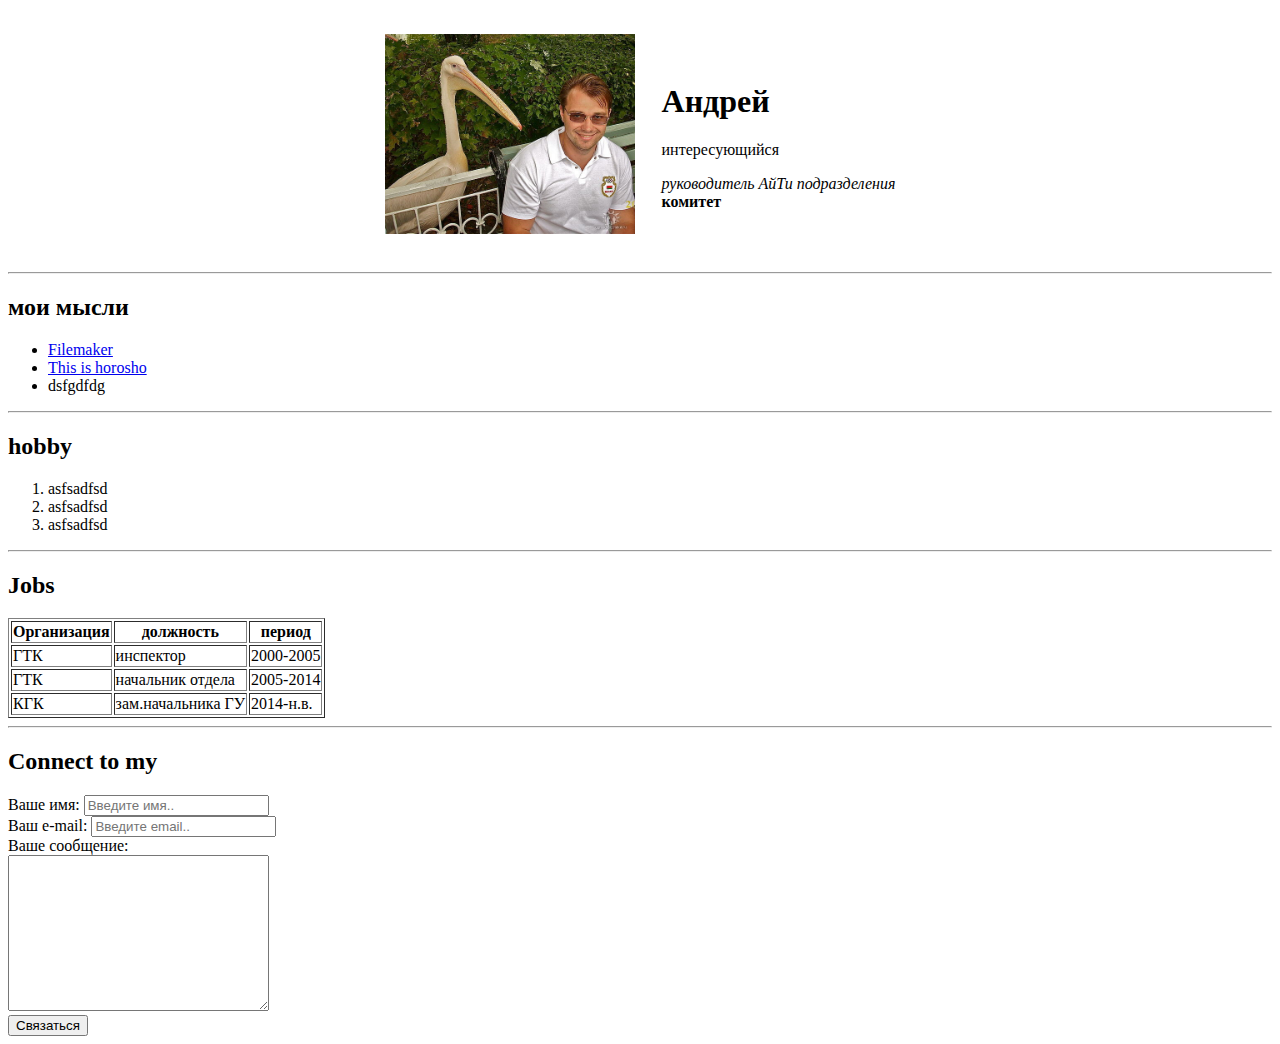
==== index.html @ 03b9af84 "Add files via upload" ====
<!DOCTYPE html>
<html>
<head>
  <meta charset="UTF-8">
  <title>Andruta</title>
</head>
<body>
  <center> <table cellspacing="25">
      <tr>
      <td><img src="i.jpeg" width="250" alt="face"></td>
      <td><h1>Андрей</h1>
  <p>интересующийся</p>
  <em>руководитель АйТи подразделения</em><br>
  <strong>комитет</strong></td>
      </tr>
  </table></center>


  <hr>
  <h2>мои мысли</h2>
  <ul>
      <li><a href="https://www.filemakermagazine.com" target="_blank"> Filemaker</a></li>
      <li>
          <a href="links.html">This is horosho</a>   
      </li>
      <li>dsfgdfdg</li>
  </ul>
<hr>
  <h2>hobby</h2>

  <ol>
      <li>asfsadfsd</li>
      <li>asfsadfsd</li>
      <li>asfsadfsd</li>

  </ol>
  <hr>
<h2>Jobs</h2>
<table border="1">
  <tr>
      <th>Организация</th>
      <th>должность</th>
      <th>период</th>
  </tr>
  <tr>
      <td>ГТК</td>
      <td>инспектор</td>
      <td>2000-2005</td>
  </tr>
  <tr>
      <td>ГТК</td>
      <td>начальник отдела</td>
      <td>2005-2014</td>
  </tr>
  <tr>
      <td>КГК</td>
      <td>зам.начальника ГУ</td>
      <td>2014-н.в.</td>
  </tr>
</table>
<hr>
<h2>Connect to my</h2>
<form>
  <label for="name">Ваше имя:</label>
  <input type="text" id="name" placeholder="Введите имя..">
<br>
  <label for="email">Ваш e-mail:</label>
  <input type="email" id="email" placeholder="Введите email..">
  <br>

  <label for="messg">Ваше сообщение:</label><br>
  <textarea name="Message" id="messg" cols="30" rows="10"></textarea>
<br>
  <input type="submit" value="Связаться">
</form>
</body>
</html>
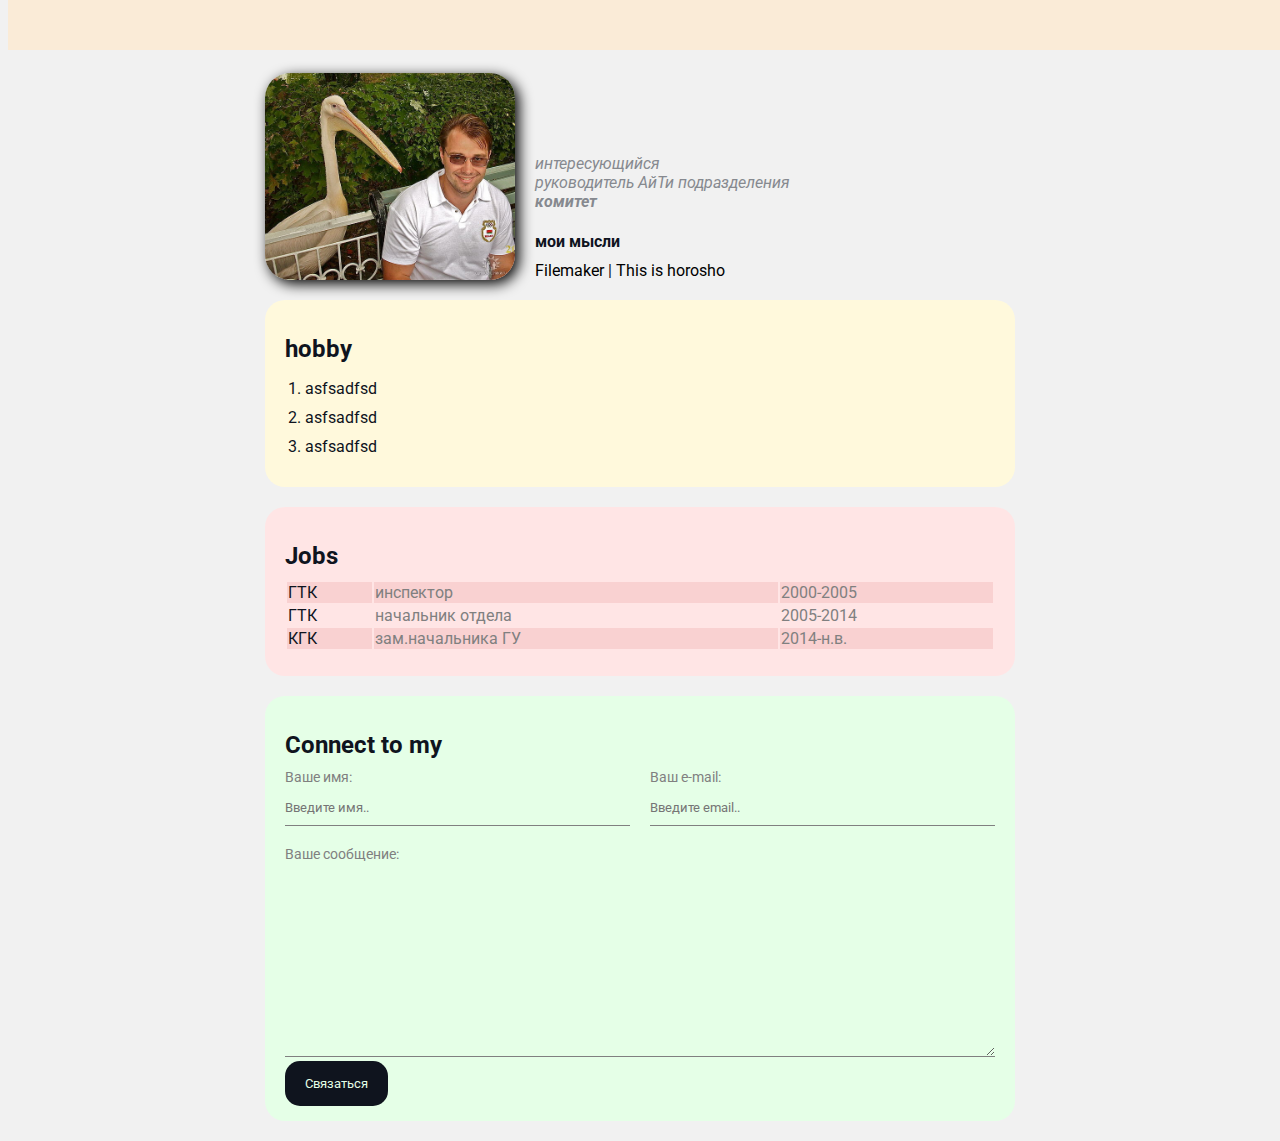
==== commit e2362624: "Add files via upload" ====
--- a/index.html
+++ b/index.html
@@ -3,75 +3,79 @@
 <head>
   <meta charset="UTF-8">
   <title>Andruta</title>
+<link rel="stylesheet" href="styles.css">
 </head>
 <body>
-  <center> <table cellspacing="25">
+  <div class="container">
+    <div class="info">
+        <img src="i.jpeg"  alt="face"  class="avatar"/>
+        <div class="info-text">
+          <h1>Андрей</h1>
+          <p>интересующийся</p>
+          <p>руководитель АйТи подразделения</p>
+          <p><strong>комитет</strong> </p>
+        
+          <h4>мои мысли</h4>
+            <a href="https://www.filemakermagazine.com" target="_blank"> Filemaker</a>
+            |
+            <a href="links.html">This is horosho</a>  
+      </div> 
+    </div>
+    
+    <div class="card bg-yellow">
+      <h2>hobby</h2>
+      <ol class="list">
+          <li>asfsadfsd</li>
+          <li>asfsadfsd</li>
+          <li>asfsadfsd</li>
+      </ol>
+    </div>
+
+    <div class="card bg-red">
+    <h2>Jobs</h2>
+    <table class="table">
+      
       <tr>
-      <td><img src="i.jpeg" width="250" alt="face"></td>
-      <td><h1>Андрей</h1>
-  <p>интересующийся</p>
-  <em>руководитель АйТи подразделения</em><br>
-  <strong>комитет</strong></td>
+          <td>ГТК</td>
+          <td>инспектор</td>
+          <td>2000-2005</td>
       </tr>
-  </table></center>
-
-
-  <hr>
-  <h2>мои мысли</h2>
-  <ul>
-      <li><a href="https://www.filemakermagazine.com" target="_blank"> Filemaker</a></li>
-      <li>
-          <a href="links.html">This is horosho</a>   
-      </li>
-      <li>dsfgdfdg</li>
-  </ul>
-<hr>
-  <h2>hobby</h2>
-
-  <ol>
-      <li>asfsadfsd</li>
-      <li>asfsadfsd</li>
-      <li>asfsadfsd</li>
-
-  </ol>
-  <hr>
-<h2>Jobs</h2>
-<table border="1">
-  <tr>
-      <th>Организация</th>
-      <th>должность</th>
-      <th>период</th>
-  </tr>
-  <tr>
-      <td>ГТК</td>
-      <td>инспектор</td>
-      <td>2000-2005</td>
-  </tr>
-  <tr>
-      <td>ГТК</td>
-      <td>начальник отдела</td>
-      <td>2005-2014</td>
-  </tr>
-  <tr>
-      <td>КГК</td>
-      <td>зам.начальника ГУ</td>
-      <td>2014-н.в.</td>
-  </tr>
-</table>
-<hr>
-<h2>Connect to my</h2>
-<form>
-  <label for="name">Ваше имя:</label>
-  <input type="text" id="name" placeholder="Введите имя..">
-<br>
-  <label for="email">Ваш e-mail:</label>
-  <input type="email" id="email" placeholder="Введите email..">
-  <br>
-
-  <label for="messg">Ваше сообщение:</label><br>
-  <textarea name="Message" id="messg" cols="30" rows="10"></textarea>
-<br>
-  <input type="submit" value="Связаться">
-</form>
+      <tr>
+          <td>ГТК</td>
+          <td>начальник отдела</td>
+          <td>2005-2014</td>
+      </tr>
+      <tr>
+          <td>КГК</td>
+          <td>зам.начальника ГУ</td>
+          <td>2014-н.в.</td>
+      </tr>
+    </table>
+  </div>
+  
+  <div class="card bg-green">
+    <h2>Connect to my</h2>
+    <form>
+      <div class="row">
+        <div class="form-group">
+          <label for="name">Ваше имя:</label>
+          <input type="text" id="name" placeholder="Введите имя..">
+        </div>
+        <div class="form-group">
+          <label for="email">Ваш e-mail:</label>
+          <input type="email" id="email" placeholder="Введите email..">
+        </div>
+      </div>
+      <div class="form-group">
+        <label for="messg">Ваше сообщение:</label><br>
+        <textarea name="Message" id="messg" cols="30" rows="10"></textarea>
+      </div>
+      <input type="submit" value="Связаться" class="btn">
+    </form>
+  </div>
+</div>
 </body>
+<div class="nav">
+  <div></div>
+</div>
 </html>--- a/styles.css
+++ b/styles.css
@@ -0,0 +1,179 @@
+@import url('https://fonts.googleapis.com/css2?family=Roboto&display=swap');
+
+body{
+    background-color: #f1f1f1;
+    color: #0f141e;
+
+    font-size: 16px ;
+    font-weight: normal;
+    font-family: 'Roboto', sans-serif;
+}
+
+a:hover {
+    text-decoration: underline;
+}
+
+a:active {
+    color: blue;
+}
+
+a:visited {
+    color: darkgrey;
+}
+
+a {
+    color: black;
+    text-decoration: none;
+
+}
+
+h1 {
+    color: #0000
+}
+.avatar {
+    width: 250px;
+    border-radius: 25px;
+    box-shadow: 4px 4px 14px rgba(0, 0, 0, 25);
+}
+.container {
+    max-width: 750px;
+    margin: auto;
+    padding-top: 65px;
+}
+.info {
+    margin-bottom: 20px;
+    display: flex;
+}
+
+@media (max-width: 700px){
+    .info {
+        display:block;
+        text-align: center;
+    }
+}
+
+.info-text {
+    margin: 0 20px;
+}
+
+.info-text h4 {
+    margin-bottom: 10px;
+}
+
+.info p {
+    color: #86898f;
+    margin: 0;
+    font-style: italic;
+    /* text-transform: capitalize; */
+
+}
+
+
+/* .links {
+    background: gray;
+    padding: 5px 25px;
+    border: #6786c3 5px solid;
+
+} */
+
+.bg-yellow {
+    background: #fff9dc;
+}
+
+.bg-green {
+    background: #e5ffe7;
+}
+
+.bg-red {
+    background: #ffe5e5;
+}
+
+.card {
+    padding: 15px 20px;
+    margin-bottom: 20px;
+    border-radius: 20px;
+}
+
+.card h2 {
+    margin-bottom: 10px;
+}
+
+.list {
+    padding: 0px 20px;
+}
+
+.list li {
+    margin-bottom: 10px;
+}
+
+.table {
+    width: 100%;
+}
+
+.table  {
+    padding-bottom: 10px;
+}
+
+.table td:nth-child(2), 
+.table td:nth-child(3) {
+    color: grey;
+}
+
+.table tr:nth-child(odd) {
+    background-color: #f9d1d1;
+    
+}
+
+.form-group label {
+    display: block;
+    font-size: 14px;
+    color: grey;
+}
+
+.form-group input, 
+.form-group textarea {
+    width: 100%;
+    box-sizing: border-box;
+    border: none;
+    background-color: transparent;
+    border-bottom: 1px solid grey;
+    padding: 15px 0 10px;
+    outline:none;
+    font-family: inherit;
+
+}
+
+.row{
+    display: flex;
+    margin-bottom: 20px;
+}
+
+.row >.form-group {
+    width: 50%;
+}
+
+.row >.form-group:nth-child(1) {
+    margin-right: 20px;
+}
+
+.btn {
+    background: #0f141e;
+    color: #e5ffe7;
+    border: none;
+    font-family: inherit;
+    cursor: pointer;
+    padding: 15px 20px;
+    border-radius: 15px;
+}
+
+.btn:hover {
+    background-color: darkslategrey;
+}
+
+.nav{
+    width: 100%;
+    height: 50px;
+    background-color: antiquewhite;
+    position: fixed;
+    top: 0px; 
+}